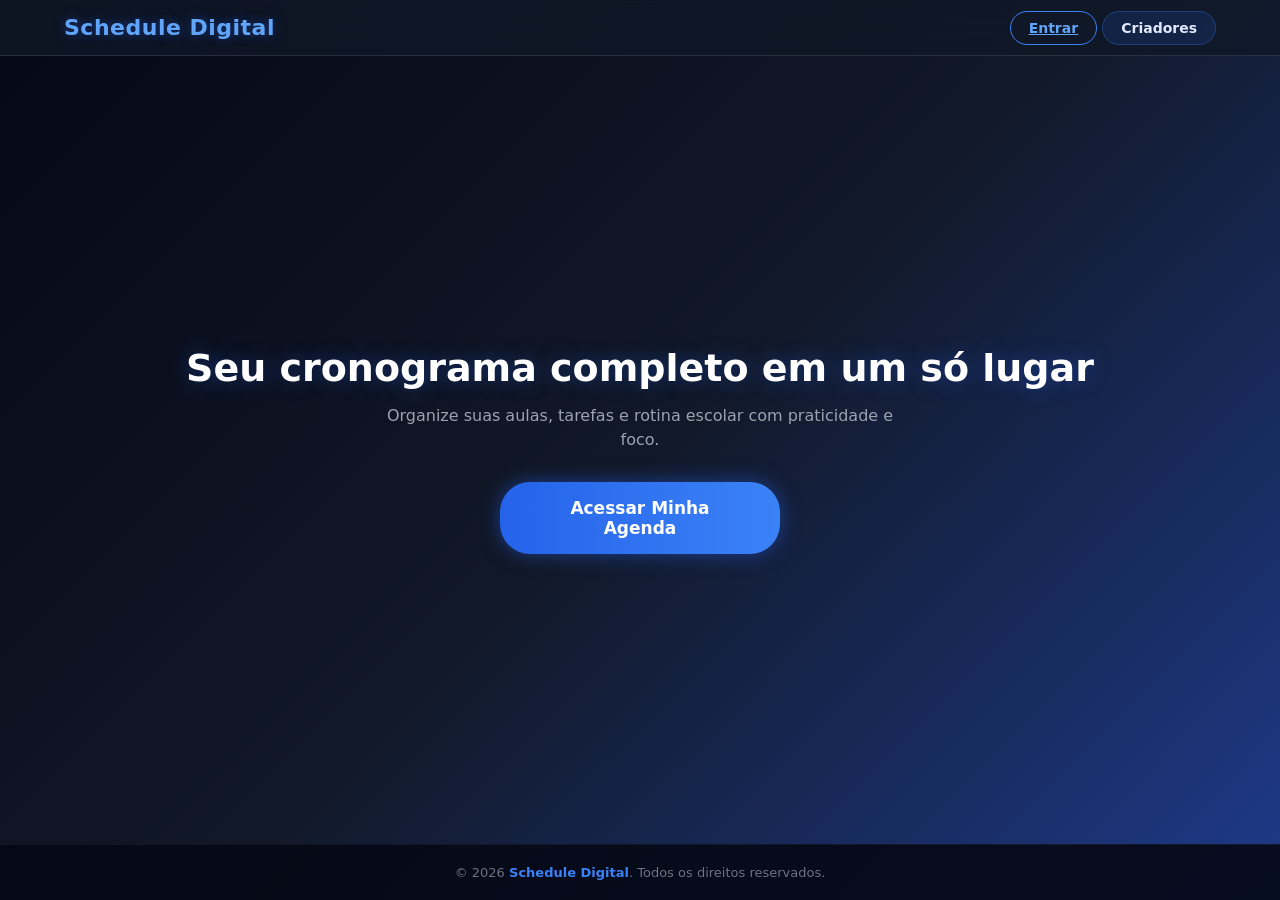
==== index.html @ 3a43c7d7 "atualização geral" ====
<!DOCTYPE html>
<html lang="pt-BR">
<head>
    <meta charset="UTF-8">
    <meta name="viewport" content="width=device-width, initial-scale=1.0">
    <title>Schedule Digital - Inicio</title>
    <link rel="stylesheet" href="design.css">
</head>
<body>

    <!-- BARRA SUPERIOR (NAVBAR) COM LOGIN E CADASTRO -->
    <header class="navbar">
        <div class="brand">Schedule Digital</div>
        <nav class="nav-links">
            
            <!-- Botões de acesso rápido ao sistema -->
            <a href="login.html" class="btn-auth btn-login">Entrar</a>
            <a href="criadores.html" class="nav-btn">Criadores</a>
        </nav>
    </header>

    <!-- CONTAINER CENTRAL -->
    <main class="main-container">
        <h1 class="welcome-title">Seu cronograma completo em um só lugar</h1>
        <p class="description">Organize suas aulas, tarefas e rotina escolar com praticidade e foco.</p>
        
        <!-- Botão Central direcionando para a Agenda -->
        <a href="agenda.html" class="btn-central">Acessar Minha Agenda</a>
    </main>
    

    <!-- RODAPÉ -->
    <footer class="footer">
        <p>© 2026 <span class="schedule-brand">Schedule Digital</span>. Todos os direitos reservados.</p>
    </footer>

</body>
</html>
---- design.css ----
/* ==========================================================================
   1. ESTRUTURA BASE E RESET
   ========================================================================== */
* {
    margin: 0;
    padding: 0;
    box-sizing: border-box;
}

body {
    font-family: 'Segoe UI', system-ui, -apple-system, sans-serif;
    text-align: center;
    background: linear-gradient(135deg, #050816, #111827, #1e3a8a);
    background-attachment: fixed;
    color: #ffffff;
    min-height: 100vh;
    display: flex;
    flex-direction: column;
    justify-content: space-between;
    overflow-x: hidden;
}
/* ==========================================================================
   2. NAVBAR
   ========================================================================== */
.navbar {
    display: flex;
    justify-content: space-between;
    align-items: center;
    padding: 15px 5%;
    background: rgba(17, 24, 39, 0.75);
    backdrop-filter: blur(15px);
    border-bottom: 1px solid rgba(255, 255, 255, 0.1);
    position: sticky;
    top: 0;
    z-index: 100;
}

/* Lado Esquerdo: Marca */
.brand-group {
    display: flex;
    align-items: center;
    gap: 20px;
}

.brand {
    font-size: 22px;
    font-weight: 800;
    color: #60a5fa;
    text-decoration: none;
    letter-spacing: 0.5px;
    text-shadow: 0 0 12px rgba(37, 99, 235, 0.5);
}

/* Lado Direito: Organização dos Botões */
.auth-group {
    display: flex;
    align-items: center;
    gap: 12px;
}

/* Ordem dos botões no Flexbox */
.btn-login {
    order: 1;
    background: transparent;
    color: #60a5fa;
    border: 1px solid #3b82f6;
}

.btn-register {
    order: 2;
    background: #2563eb;
    color: #ffffff;
    border: none;
}

/* Força o botão Criadores a ir para o final (posição 3) */
.nav-btn {
    order: 3;
    background: rgba(37, 99, 235, 0.15);
    color: #e0e7ff;
    border: 1px solid rgba(59, 130, 246, 0.3);
    padding: 8px 18px;
    border-radius: 20px;
    font-size: 14px;
    font-weight: 600;
    cursor: pointer;
    text-decoration: none;
    transition: all 0.3s ease;
}

.nav-btn:hover {
    background: #2563eb;
    color: #ffffff;
}

.btn-auth {
    padding: 8px 18px;
    border-radius: 20px;
    font-size: 14px;
    font-weight: 600;
    cursor: pointer;
    transition: all 0.3s ease;
}

.btn-login:hover {
    background: rgba(59, 130, 246, 0.2);
}

.btn-register:hover {
    background: #3b82f6;
    box-shadow: 0 0 12px rgba(59, 130, 246, 0.6);
}

/* ==========================================================================
   3. SEÇÃO PRINCIPAL (CONTAINER COMUM)
   ========================================================================== */
.main-container {
    flex: 1;
    display: flex;
    flex-direction: column;
    justify-content: center;
    align-items: center;
    padding: 40px 20px;
    max-width: 1000px;
    margin: 0 auto;
    width: 100%;
}

.welcome-title {
    color: #ffffff;
    font-size: 38px;
    font-weight: 800;
    line-height: 1.2;
    margin-bottom: 12px;
    text-shadow: 0 0 20px rgba(37, 99, 235, 0.4);
}

.description {
    font-size: 16px;
    color: #9ca3af;
    max-width: 550px;
    line-height: 1.5;
    margin-bottom: 30px;
}

.btn-central {
    display: inline-block;
    background: linear-gradient(90deg, #2563eb, #3b82f6);
    color: #ffffff;
    text-decoration: none;
    padding: 16px 36px;
    max-width: 280px;
    width: 100%;
    border-radius: 30px;
    font-size: 17px;
    font-weight: 700;
    box-shadow: 0 0 20px rgba(37, 99, 235, 0.5);
    transition: all 0.3s ease;
}

.btn-central:hover {
    transform: scale(1.05) translateY(-2px);
    box-shadow: 0 0 30px rgba(96, 165, 250, 0.8);
    background: linear-gradient(90deg, #1d4ed8, #2563eb);
}

/* ==========================================================================
   4. PÁGINA DE CRIADORES (GRID DOS CARDS)
   ========================================================================== */
.team-grid {
    display: flex;
    justify-content: center;
    gap: 25px;
    flex-wrap: wrap;
    width: 100%;
}

.team-card {
    background: rgba(17, 24, 39, 0.75);
    backdrop-filter: blur(20px);
    border: 1px solid rgba(255, 255, 255, 0.12);
    border-radius: 20px;
    padding: 25px 20px;
    width: 280px;
    display: flex;
    flex-direction: column;
    align-items: center;
    box-shadow: 0 15px 35px rgba(0, 0, 0, 0.4);
    transition: all 0.3s ease;
}

.team-card:hover {
    transform: translateY(-5px);
    border-color: rgba(96, 165, 250, 0.4);
    box-shadow: 0 20px 40px rgba(37, 99, 235, 0.25);
}

.avatar-container {
    width: 110px;
    height: 110px;
    border-radius: 50%;
    overflow: hidden;
    margin-bottom: 15px;
    border: 3px solid #3b82f6;
    box-shadow: 0 0 15px rgba(59, 130, 246, 0.4);
    background: rgba(255, 255, 255, 0.05);
}

.profile-img {
    width: 100%;
    height: 100%;
    object-fit: cover;
}

.team-card h2 {
    font-size: 20px;
    color: #ffffff;
    margin-bottom: 6px;
}

.role-badge {
    background: rgba(37, 99, 235, 0.2);
    color: #60a5fa;
    border: 1px solid rgba(59, 130, 246, 0.4);
    padding: 4px 12px;
    border-radius: 12px;
    font-size: 12px;
    font-weight: 600;
    margin-bottom: 15px;
}

.team-card p {
    font-size: 14px;
    color: #9ca3af;
    line-height: 1.4;
}

/* ==========================================================================
   5. AGENDA E CALENDÁRIO
   ========================================================================== */
.agenda-wrapper {
    flex: 1;
    display: flex;
    justify-content: center;
    align-items: center;
    padding: 40px 20px;
}

.calendario-card.grande {
    background: rgba(17, 24, 39, 0.75);
    backdrop-filter: blur(20px);
    border: 1px solid rgba(255, 255, 255, 0.12);
    border-radius: 20px;
    padding: 30px;
    width: 100%;
    max-width: 520px;
    box-shadow: 0 15px 35px rgba(0, 0, 0, 0.5), 0 0 25px rgba(37, 99, 235, 0.15);
}

.calendar-header {
    display: flex;
    justify-content: space-between;
    align-items: center;
    margin-bottom: 20px;
}

.calendar-header h3 {
    font-size: 24px;
    color: #60a5fa;
    font-weight: 700;
}

.calendar-nav {
    display: flex;
    gap: 8px;
}

.nav-arrow {
    background: rgba(255, 255, 255, 0.05);
    border: 1px solid rgba(255, 255, 255, 0.1);
    color: #fff;
    width: 38px;
    height: 38px;
    border-radius: 10px;
    cursor: pointer;
    font-size: 16px;
    transition: all 0.2s ease;
}

.nav-arrow:hover {
    background: rgba(59, 130, 246, 0.4);
    border-color: #60a5fa;
}

.calendar-table {
    width: 100%;
    border-collapse: separate;
    border-spacing: 6px;
}

.calendar-table th {
    color: #9ca3af;
    font-size: 14px;
    font-weight: 600;
    padding-bottom: 12px;
}

.calendar-table td {
    height: 48px;
    text-align: center;
    font-size: 16px;
    border-radius: 10px;
    transition: all 0.2s ease;
}

.calendar-table td.vazio {
    background: transparent;
    cursor: default;
}

.calendar-table td.dia {
    cursor: pointer;
    color: #e5e7eb;
    background: rgba(255, 255, 255, 0.02);
    border: 1px solid rgba(255, 255, 255, 0.04);
}

.calendar-table td.dia:hover {
    background: rgba(59, 130, 246, 0.25);
    border-color: rgba(96, 165, 250, 0.5);
    transform: translateY(-1px);
}

.calendar-table td.hoje {
    background: #2563eb !important;
    color: #ffffff !important;
    font-weight: 800;
    box-shadow: 0 0 15px rgba(37, 99, 235, 0.8);
    border: none !important;
}

.calendar-table td.ativo:not(.hoje) {
    border: 2px solid #60a5fa !important;
    background: rgba(96, 165, 250, 0.2) !important;
}

/* ==========================================================================
   6. RODAPÉ
   ========================================================================== */
.footer {
    padding: 20px;
    background: rgba(5, 8, 22, 0.9);
    border-top: 1px solid rgba(255, 255, 255, 0.05);
    font-size: 13px;
    color: #6b7280;
}

.schedule-brand {
    color: #3b82f6;
    font-weight: 600;
}
/* ==========================================================================
   7. TELA DE LOGIN MODERNIZADA
   ========================================================================== */
.login-body {
    display: flex;
    justify-content: center;
    align-items: center;
    min-height: 100vh;
}

.login-card {
    background: rgba(17, 24, 39, 0.75);
    backdrop-filter: blur(20px);
    border: 1px solid rgba(255, 255, 255, 0.12);
    border-radius: 20px;
    padding: 40px 30px;
    width: 100%;
    max-width: 400px;
    box-shadow: 0 15px 35px rgba(0, 0, 0, 0.5), 0 0 25px rgba(37, 99, 235, 0.15);
    text-align: left;
}

.login-title {
    color: #ffffff;
    font-size: 26px;
    font-weight: 800;
    margin-bottom: 6px;
}

.login-subtitle {
    color: #9ca3af;
    font-size: 14px;
    margin-bottom: 25px;
}

.login-form .input-group {
    margin-bottom: 20px;
}

.login-form label {
    display: block;
    color: #e0e7ff;
    font-size: 13px;
    font-weight: 600;
    margin-bottom: 8px;
}

.login-form input {
    width: 100%;
    padding: 12px 16px;
    background: rgba(255, 255, 255, 0.05);
    border: 1px solid rgba(255, 255, 255, 0.15);
    border-radius: 10px;
    color: #ffffff;
    font-size: 14px;
    outline: none;
    transition: all 0.3s ease;
}

.login-form input:focus {
    border-color: #3b82f6;
    box-shadow: 0 0 12px rgba(59, 130, 246, 0.4);
}

.btn-submit {
    max-width: 100%;
    margin-top: 10px;
    cursor: pointer;
}

.login-footer {
    margin-top: 20px;
    text-align: center;
}

.back-link {
    color: #60a5fa;
    text-decoration: none;
    font-size: 13px;
}

.back-link:hover {
    text-decoration: underline;
}

/* ==========================================================================
   8. DASHBOARD / PAINEL COM SIDEBAR NA ESQUERDA
   ========================================================================== */
.dashboard-body {
    display: flex;
    flex-direction: row;
    min-height: 100vh;
    justify-content: flex-start;
    align-items: stretch;
}

.sidebar {
    width: 250px;
    background: rgba(17, 24, 39, 0.9);
    backdrop-filter: blur(15px);
    border-right: 1px solid rgba(255, 255, 255, 0.1);
    display: flex;
    flex-direction: column;
    justify-content: space-between;
    padding: 25px 20px;
    text-align: left;
}

.sidebar-brand {
    color: #60a5fa;
    font-size: 22px;
    font-weight: 800;
}

.menu-empty {
    color: #6b7280;
    font-size: 13px;
    font-style: italic;
    margin-top: 30px;
}

.dashboard-content {
    flex: 1;
    padding: 40px;
    text-align: left;
}

.dashboard-header h1 {
    font-size: 32px;
    color: #ffffff;
    text-align: left;
    margin: 0 0 8px 0;
    text-shadow: none;
}

.dashboard-header p {
    color: #9ca3af;
    font-size: 15px;
    text-align: left;
    margin: 0;
}

.btn-logout {
    color: #ef4444;
    text-decoration: none;
    font-size: 14px;
    font-weight: 600;
}

.btn-logout:hover {
    text-decoration: underline;
}
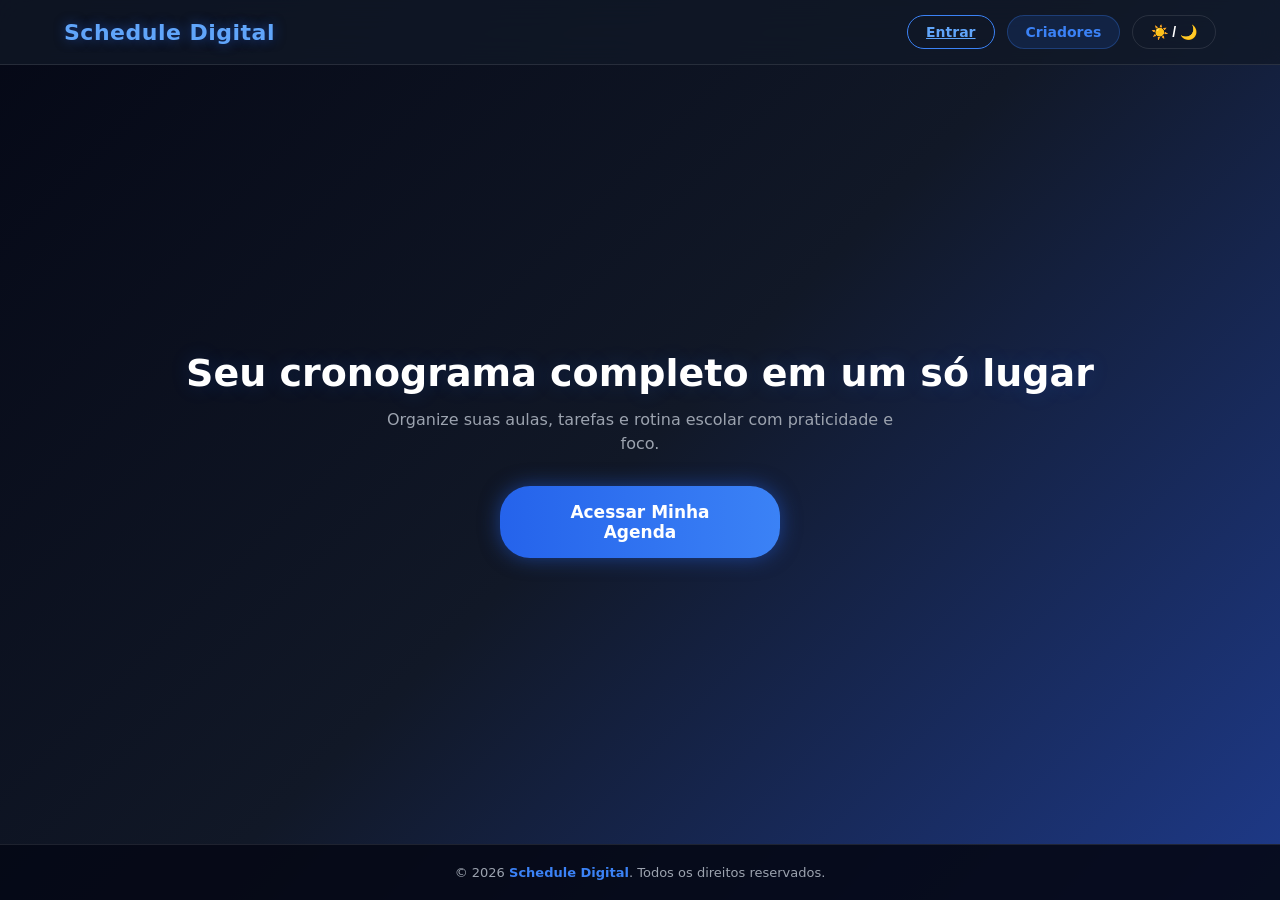
==== commit 8b0d79af: "atualização de tema claro e escuro" ====
--- a/index.html
+++ b/index.html
@@ -8,31 +8,46 @@
 </head>
 <body>
 
-    <!-- BARRA SUPERIOR (NAVBAR) COM LOGIN E CADASTRO -->
     <header class="navbar">
         <div class="brand">Schedule Digital</div>
-        <nav class="nav-links">
-            
-            <!-- Botões de acesso rápido ao sistema -->
+        <nav class="nav-links" style="display: flex; align-items: center; gap: 12px;">
             <a href="login.html" class="btn-auth btn-login">Entrar</a>
             <a href="criadores.html" class="nav-btn">Criadores</a>
+            <!-- Botão de Tema reposicionado na Navbar -->
+            <button id="toggleTheme" onclick="alternarTema()" class="nav-btn" style="background: transparent; border: 1px solid var(--border-main); color: var(--text-main); cursor: pointer;">
+                ☀️ / 🌙
+            </button>
         </nav>
     </header>
 
-    <!-- CONTAINER CENTRAL -->
     <main class="main-container">
         <h1 class="welcome-title">Seu cronograma completo em um só lugar</h1>
         <p class="description">Organize suas aulas, tarefas e rotina escolar com praticidade e foco.</p>
         
-        <!-- Botão Central direcionando para a Agenda -->
-        <a href="agenda.html" class="btn-central">Acessar Minha Agenda</a>
+        <a href="login.html" class="btn-central">Acessar Minha Agenda</a>
     </main>
     
-
-    <!-- RODAPÉ -->
     <footer class="footer">
         <p>© 2026 <span class="schedule-brand">Schedule Digital</span>. Todos os direitos reservados.</p>
     </footer>
 
+    <!-- Script unificado para alternar e persistir o tema em todas as páginas -->
+    <script>
+        // Aplica o tema salvo imediatamente assim que a página carrega
+        if (localStorage.getItem('theme') === 'light') {
+            document.body.classList.add('light-mode');
+        }
+
+        function alternarTema() {
+            document.body.classList.toggle('light-mode');
+            
+            // Salva a preferência do usuário no navegador
+            if (document.body.classList.contains('light-mode')) {
+                localStorage.setItem('theme', 'light');
+            } else {
+                localStorage.setItem('theme', 'dark');
+            }
+        }
+    </script>
 </body>
 </html>
--- a/design.css
+++ b/design.css
@@ -1,3 +1,32 @@
+/* ==========================================================================
+   VARIÁVEIS DE TEMA (CLARO E ESCURO)
+   ========================================================================== */
+:root {
+    --bg-body: linear-gradient(135deg, #050816, #111827, #1e3a8a);
+    --text-main: #ffffff;
+    --text-muted: #9ca3af;
+    --bg-card: rgba(17, 24, 39, 0.75);
+    --border-main: rgba(255, 255, 255, 0.1);
+    --border-card: rgba(255, 255, 255, 0.12);
+    --bg-input: rgba(255, 255, 255, 0.05);
+    --bg-footer: rgba(5, 8, 22, 0.9);
+    --bg-sidebar: rgba(17, 24, 39, 0.9);
+    --bg-hover: rgba(255, 255, 255, 0.05);
+}
+
+body.light-mode {
+    --bg-body: linear-gradient(135deg, #e0e7ff, #f3f4f6, #ffffff);
+    --text-main: #1f2937;
+    --text-muted: #4b5563;
+    --bg-card: rgba(255, 255, 255, 0.85);
+    --border-main: rgba(0, 0, 0, 0.15);
+    --border-card: rgba(0, 0, 0, 0.2);
+    --bg-input: #ffffff;
+    --bg-footer: rgba(243, 244, 246, 0.9);
+    --bg-sidebar: rgba(255, 255, 255, 0.95);
+    --bg-hover: rgba(0, 0, 0, 0.05);
+}
+
 /* ==========================================================================
    1. ESTRUTURA BASE E RESET
    ========================================================================== */
@@ -10,15 +39,17 @@
 body {
     font-family: 'Segoe UI', system-ui, -apple-system, sans-serif;
     text-align: center;
-    background: linear-gradient(135deg, #050816, #111827, #1e3a8a);
+    background: var(--bg-body);
     background-attachment: fixed;
-    color: #ffffff;
+    color: var(--text-main);
     min-height: 100vh;
     display: flex;
     flex-direction: column;
     justify-content: space-between;
     overflow-x: hidden;
-}
+    transition: background 0.3s ease, color 0.3s ease;
+}
+
 /* ==========================================================================
    2. NAVBAR
    ========================================================================== */
@@ -27,12 +58,13 @@
     justify-content: space-between;
     align-items: center;
     padding: 15px 5%;
-    background: rgba(17, 24, 39, 0.75);
+    background: var(--bg-card);
     backdrop-filter: blur(15px);
-    border-bottom: 1px solid rgba(255, 255, 255, 0.1);
+    border-bottom: 1px solid var(--border-main);
     position: sticky;
     top: 0;
     z-index: 100;
+    transition: background 0.3s ease, border-color 0.3s ease;
 }
 
 /* Lado Esquerdo: Marca */
@@ -77,7 +109,7 @@
 .nav-btn {
     order: 3;
     background: rgba(37, 99, 235, 0.15);
-    color: #e0e7ff;
+    color: #3b82f6;
     border: 1px solid rgba(59, 130, 246, 0.3);
     padding: 8px 18px;
     border-radius: 20px;
@@ -127,17 +159,17 @@
 }
 
 .welcome-title {
-    color: #ffffff;
+    color: var(--text-main);
     font-size: 38px;
     font-weight: 800;
     line-height: 1.2;
     margin-bottom: 12px;
-    text-shadow: 0 0 20px rgba(37, 99, 235, 0.4);
+    text-shadow: 0 0 20px rgba(37, 99, 235, 0.2);
 }
 
 .description {
     font-size: 16px;
-    color: #9ca3af;
+    color: var(--text-muted);
     max-width: 550px;
     line-height: 1.5;
     margin-bottom: 30px;
@@ -176,23 +208,23 @@
 }
 
 .team-card {
-    background: rgba(17, 24, 39, 0.75);
+    background: var(--bg-card);
     backdrop-filter: blur(20px);
-    border: 1px solid rgba(255, 255, 255, 0.12);
+    border: 1px solid var(--border-card);
     border-radius: 20px;
     padding: 25px 20px;
     width: 280px;
     display: flex;
     flex-direction: column;
     align-items: center;
-    box-shadow: 0 15px 35px rgba(0, 0, 0, 0.4);
+    box-shadow: 0 15px 35px rgba(0, 0, 0, 0.1);
     transition: all 0.3s ease;
 }
 
 .team-card:hover {
     transform: translateY(-5px);
     border-color: rgba(96, 165, 250, 0.4);
-    box-shadow: 0 20px 40px rgba(37, 99, 235, 0.25);
+    box-shadow: 0 20px 40px rgba(37, 99, 235, 0.15);
 }
 
 .avatar-container {
@@ -203,7 +235,7 @@
     margin-bottom: 15px;
     border: 3px solid #3b82f6;
     box-shadow: 0 0 15px rgba(59, 130, 246, 0.4);
-    background: rgba(255, 255, 255, 0.05);
+    background: var(--bg-hover);
 }
 
 .profile-img {
@@ -214,13 +246,13 @@
 
 .team-card h2 {
     font-size: 20px;
-    color: #ffffff;
+    color: var(--text-main);
     margin-bottom: 6px;
 }
 
 .role-badge {
-    background: rgba(37, 99, 235, 0.2);
-    color: #60a5fa;
+    background: rgba(37, 99, 235, 0.1);
+    color: #3b82f6;
     border: 1px solid rgba(59, 130, 246, 0.4);
     padding: 4px 12px;
     border-radius: 12px;
@@ -231,7 +263,7 @@
 
 .team-card p {
     font-size: 14px;
-    color: #9ca3af;
+    color: var(--text-muted);
     line-height: 1.4;
 }
 
@@ -247,14 +279,14 @@
 }
 
 .calendario-card.grande {
-    background: rgba(17, 24, 39, 0.75);
+    background: var(--bg-card);
     backdrop-filter: blur(20px);
-    border: 1px solid rgba(255, 255, 255, 0.12);
+    border: 1px solid var(--border-card);
     border-radius: 20px;
     padding: 30px;
     width: 100%;
     max-width: 520px;
-    box-shadow: 0 15px 35px rgba(0, 0, 0, 0.5), 0 0 25px rgba(37, 99, 235, 0.15);
+    box-shadow: 0 15px 35px rgba(0, 0, 0, 0.1);
 }
 
 .calendar-header {
@@ -276,9 +308,9 @@
 }
 
 .nav-arrow {
-    background: rgba(255, 255, 255, 0.05);
-    border: 1px solid rgba(255, 255, 255, 0.1);
-    color: #fff;
+    background: var(--bg-hover);
+    border: 1px solid var(--border-main);
+    color: var(--text-main);
     width: 38px;
     height: 38px;
     border-radius: 10px;
@@ -288,8 +320,8 @@
 }
 
 .nav-arrow:hover {
-    background: rgba(59, 130, 246, 0.4);
-    border-color: #60a5fa;
+    background: rgba(59, 130, 246, 0.2);
+    border-color: #3b82f6;
 }
 
 .calendar-table {
@@ -299,7 +331,7 @@
 }
 
 .calendar-table th {
-    color: #9ca3af;
+    color: var(--text-muted);
     font-size: 14px;
     font-weight: 600;
     padding-bottom: 12px;
@@ -320,13 +352,13 @@
 
 .calendar-table td.dia {
     cursor: pointer;
-    color: #e5e7eb;
-    background: rgba(255, 255, 255, 0.02);
-    border: 1px solid rgba(255, 255, 255, 0.04);
+    color: var(--text-main);
+    background: var(--bg-hover);
+    border: 1px solid var(--border-main);
 }
 
 .calendar-table td.dia:hover {
-    background: rgba(59, 130, 246, 0.25);
+    background: rgba(59, 130, 246, 0.15);
     border-color: rgba(96, 165, 250, 0.5);
     transform: translateY(-1px);
 }
@@ -335,13 +367,13 @@
     background: #2563eb !important;
     color: #ffffff !important;
     font-weight: 800;
-    box-shadow: 0 0 15px rgba(37, 99, 235, 0.8);
+    box-shadow: 0 0 15px rgba(37, 99, 235, 0.5);
     border: none !important;
 }
 
 .calendar-table td.ativo:not(.hoje) {
     border: 2px solid #60a5fa !important;
-    background: rgba(96, 165, 250, 0.2) !important;
+    background: rgba(96, 165, 250, 0.1) !important;
 }
 
 /* ==========================================================================
@@ -349,16 +381,17 @@
    ========================================================================== */
 .footer {
     padding: 20px;
-    background: rgba(5, 8, 22, 0.9);
-    border-top: 1px solid rgba(255, 255, 255, 0.05);
+    background: var(--bg-footer);
+    border-top: 1px solid var(--border-main);
     font-size: 13px;
-    color: #6b7280;
+    color: var(--text-muted);
 }
 
 .schedule-brand {
     color: #3b82f6;
     font-weight: 600;
 }
+
 /* ==========================================================================
    7. TELA DE LOGIN MODERNIZADA
    ========================================================================== */
@@ -370,26 +403,26 @@
 }
 
 .login-card {
-    background: rgba(17, 24, 39, 0.75);
+    background: var(--bg-card);
     backdrop-filter: blur(20px);
-    border: 1px solid rgba(255, 255, 255, 0.12);
+    border: 1px solid var(--border-card);
     border-radius: 20px;
     padding: 40px 30px;
     width: 100%;
     max-width: 400px;
-    box-shadow: 0 15px 35px rgba(0, 0, 0, 0.5), 0 0 25px rgba(37, 99, 235, 0.15);
+    box-shadow: 0 15px 35px rgba(0, 0, 0, 0.1);
     text-align: left;
 }
 
 .login-title {
-    color: #ffffff;
+    color: var(--text-main);
     font-size: 26px;
     font-weight: 800;
     margin-bottom: 6px;
 }
 
 .login-subtitle {
-    color: #9ca3af;
+    color: var(--text-muted);
     font-size: 14px;
     margin-bottom: 25px;
 }
@@ -400,7 +433,7 @@
 
 .login-form label {
     display: block;
-    color: #e0e7ff;
+    color: var(--text-main);
     font-size: 13px;
     font-weight: 600;
     margin-bottom: 8px;
@@ -409,10 +442,10 @@
 .login-form input {
     width: 100%;
     padding: 12px 16px;
-    background: rgba(255, 255, 255, 0.05);
-    border: 1px solid rgba(255, 255, 255, 0.15);
+    background: var(--bg-input);
+    border: 1px solid var(--border-main);
     border-radius: 10px;
-    color: #ffffff;
+    color: var(--text-main);
     font-size: 14px;
     outline: none;
     transition: all 0.3s ease;
@@ -420,7 +453,7 @@
 
 .login-form input:focus {
     border-color: #3b82f6;
-    box-shadow: 0 0 12px rgba(59, 130, 246, 0.4);
+    box-shadow: 0 0 12px rgba(59, 130, 246, 0.2);
 }
 
 .btn-submit {
@@ -435,7 +468,7 @@
 }
 
 .back-link {
-    color: #60a5fa;
+    color: #3b82f6;
     text-decoration: none;
     font-size: 13px;
 }
@@ -457,9 +490,9 @@
 
 .sidebar {
     width: 250px;
-    background: rgba(17, 24, 39, 0.9);
+    background: var(--bg-sidebar);
     backdrop-filter: blur(15px);
-    border-right: 1px solid rgba(255, 255, 255, 0.1);
+    border-right: 1px solid var(--border-main);
     display: flex;
     flex-direction: column;
     justify-content: space-between;
@@ -474,7 +507,7 @@
 }
 
 .menu-empty {
-    color: #6b7280;
+    color: var(--text-muted);
     font-size: 13px;
     font-style: italic;
     margin-top: 30px;
@@ -488,14 +521,14 @@
 
 .dashboard-header h1 {
     font-size: 32px;
-    color: #ffffff;
+    color: var(--text-main);
     text-align: left;
     margin: 0 0 8px 0;
     text-shadow: none;
 }
 
 .dashboard-header p {
-    color: #9ca3af;
+    color: var(--text-muted);
     font-size: 15px;
     text-align: left;
     margin: 0;
@@ -510,4 +543,39 @@
 
 .btn-logout:hover {
     text-decoration: underline;
+}
+
+/* --- AJUSTES DE RESPONSIVIDADE PARA MOBILE --- */
+@media screen and (max-width: 768px) {
+    .navbar {
+        flex-direction: column;
+        height: auto;
+        padding: 15px;
+        gap: 10px;
+    }
+
+    .nav-links {
+        display: flex;
+        justify-content: center;
+        flex-wrap: wrap;
+        gap: 10px;
+        width: 100%;
+    }
+
+    .welcome-title {
+        font-size: 1.8rem;
+        padding: 0 15px;
+        text-align: center;
+    }
+
+    .description {
+        padding: 0 15px;
+        text-align: center;
+    }
+
+    .btn-central {
+        width: 90%;
+        max-width: 300px;
+        text-align: center;
+    }
 }
